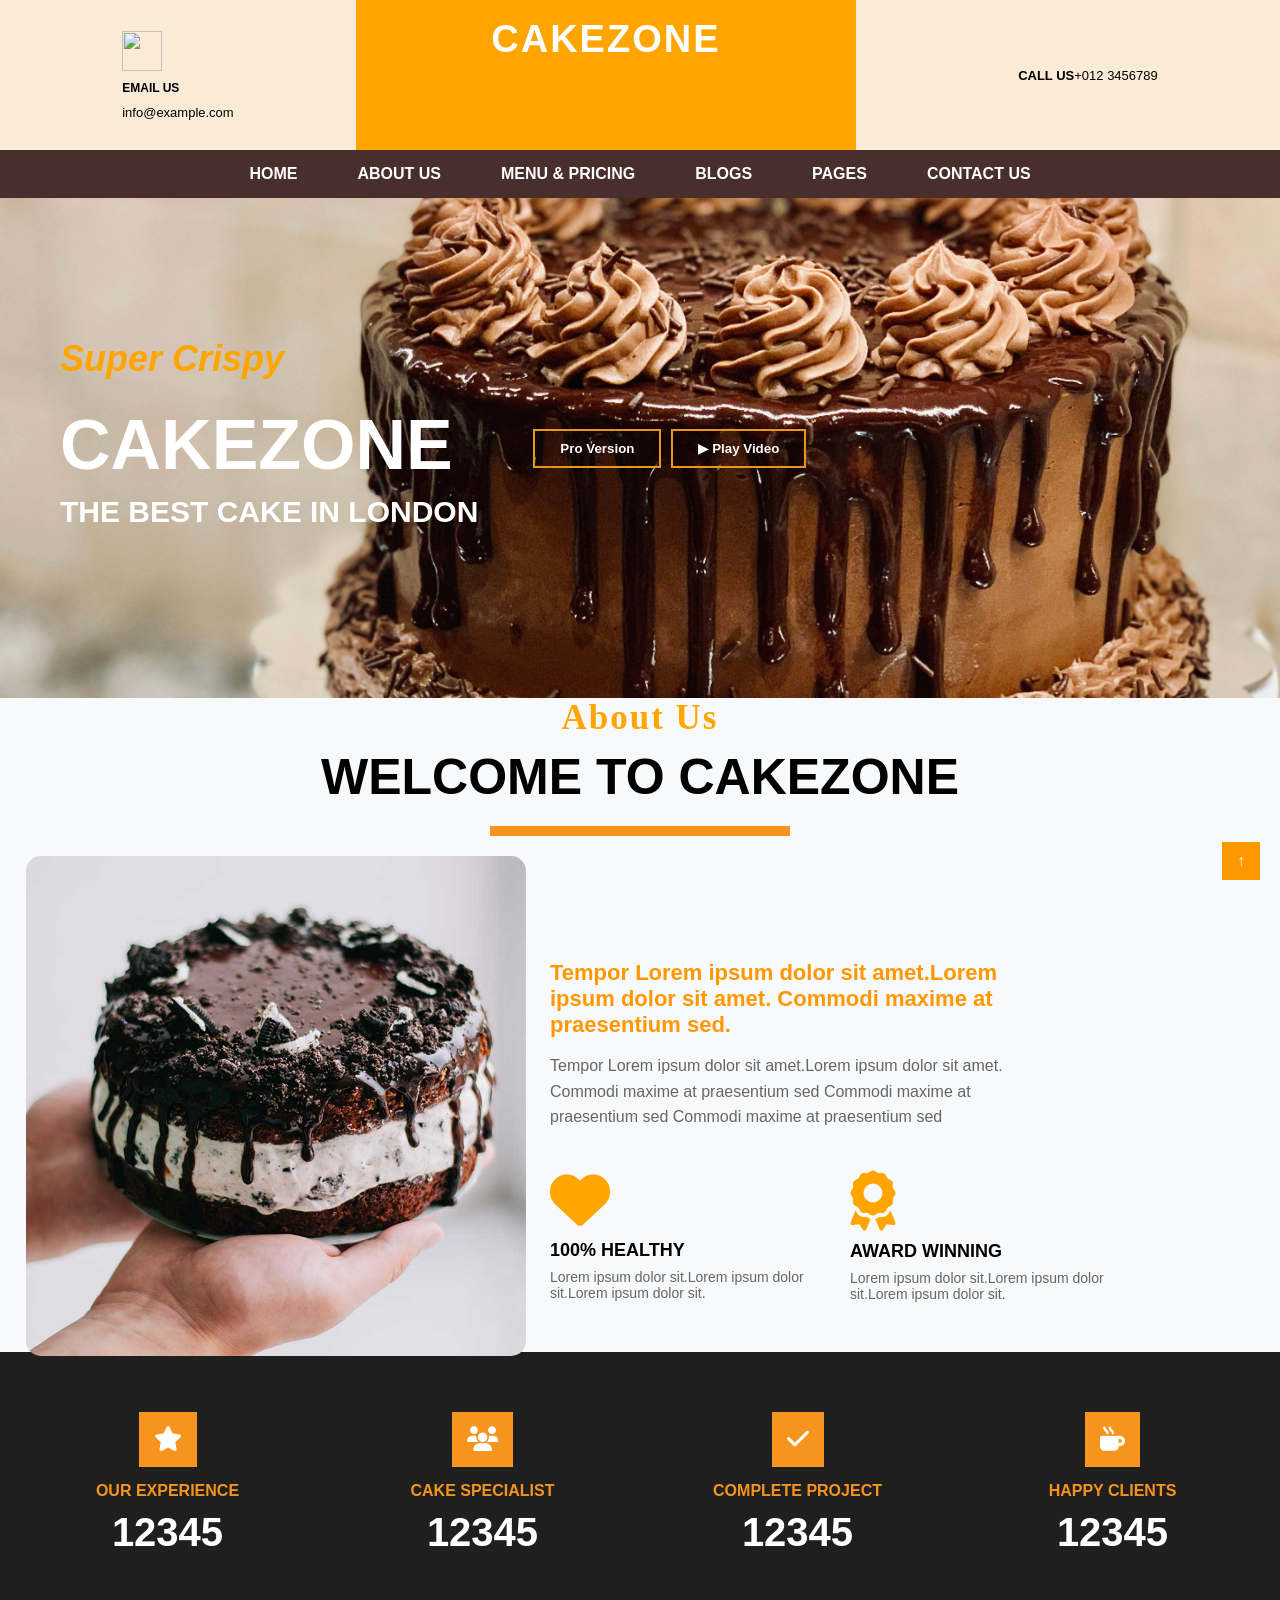
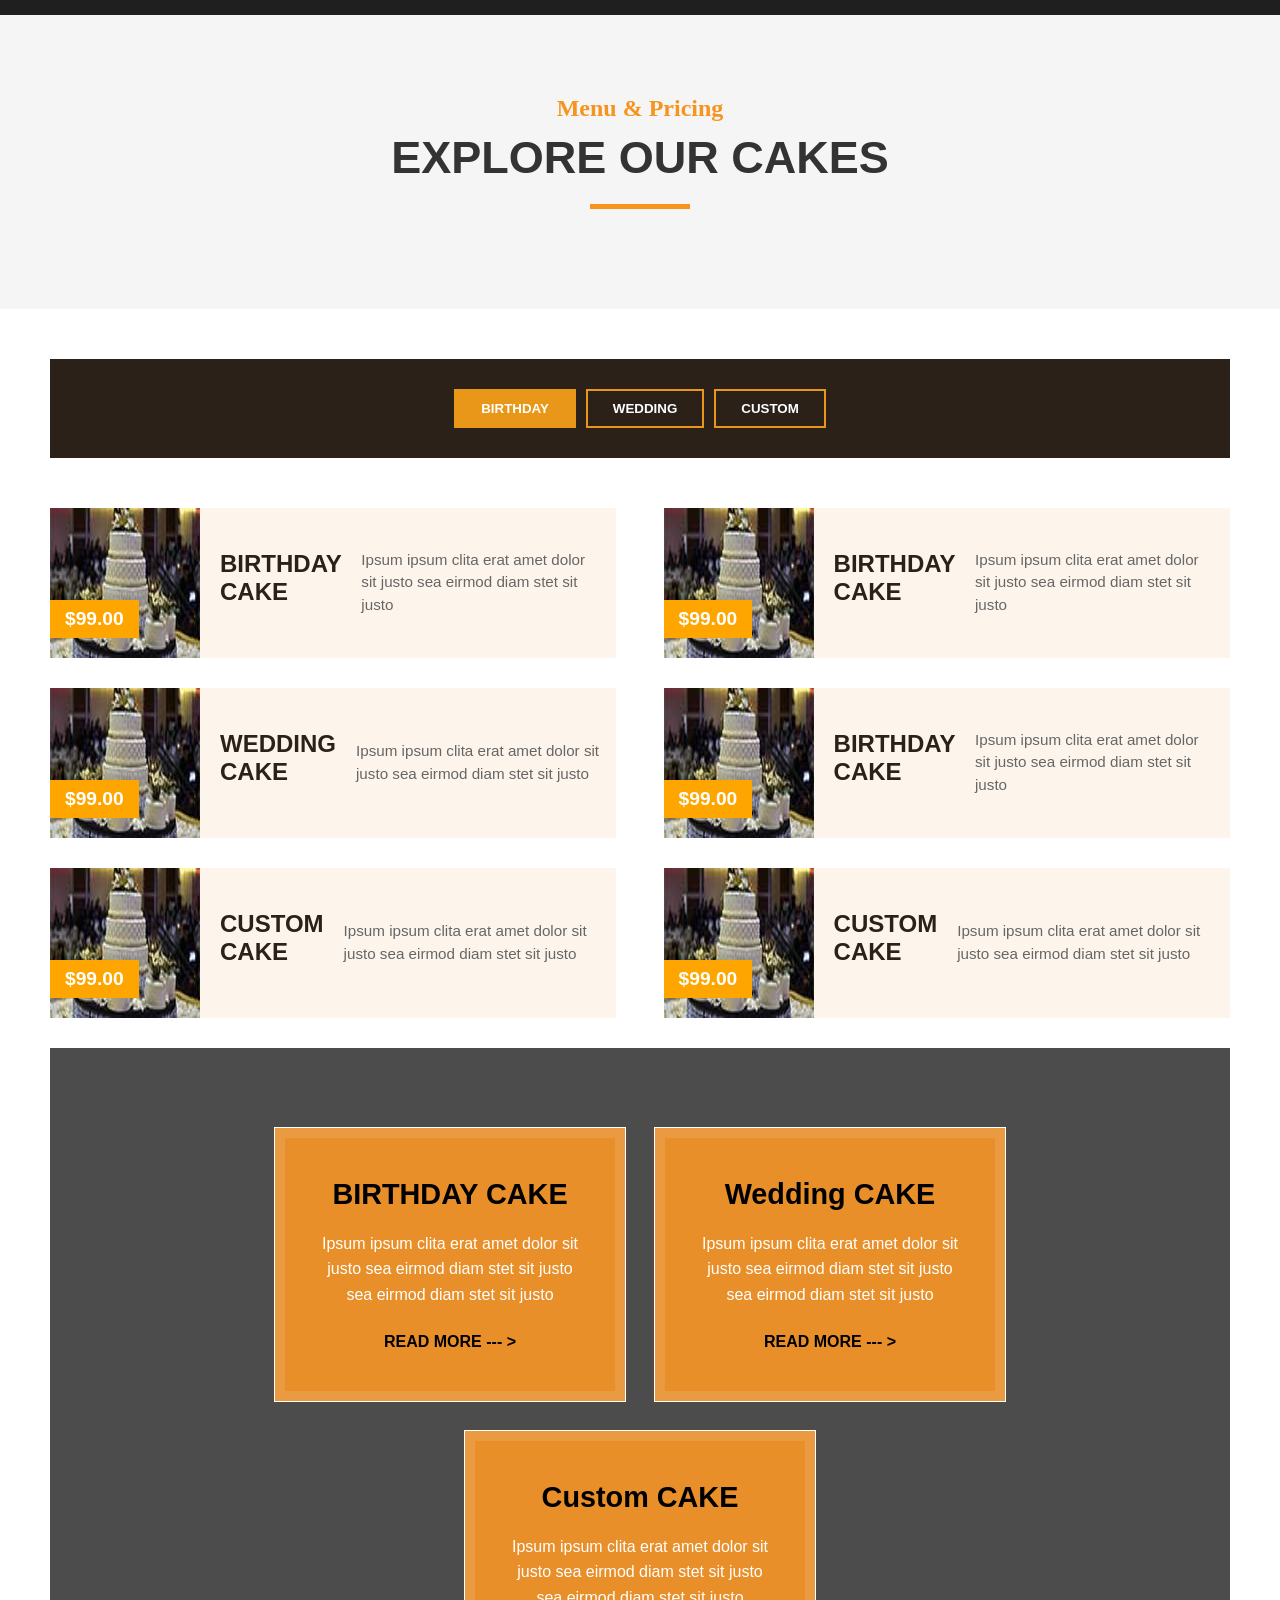
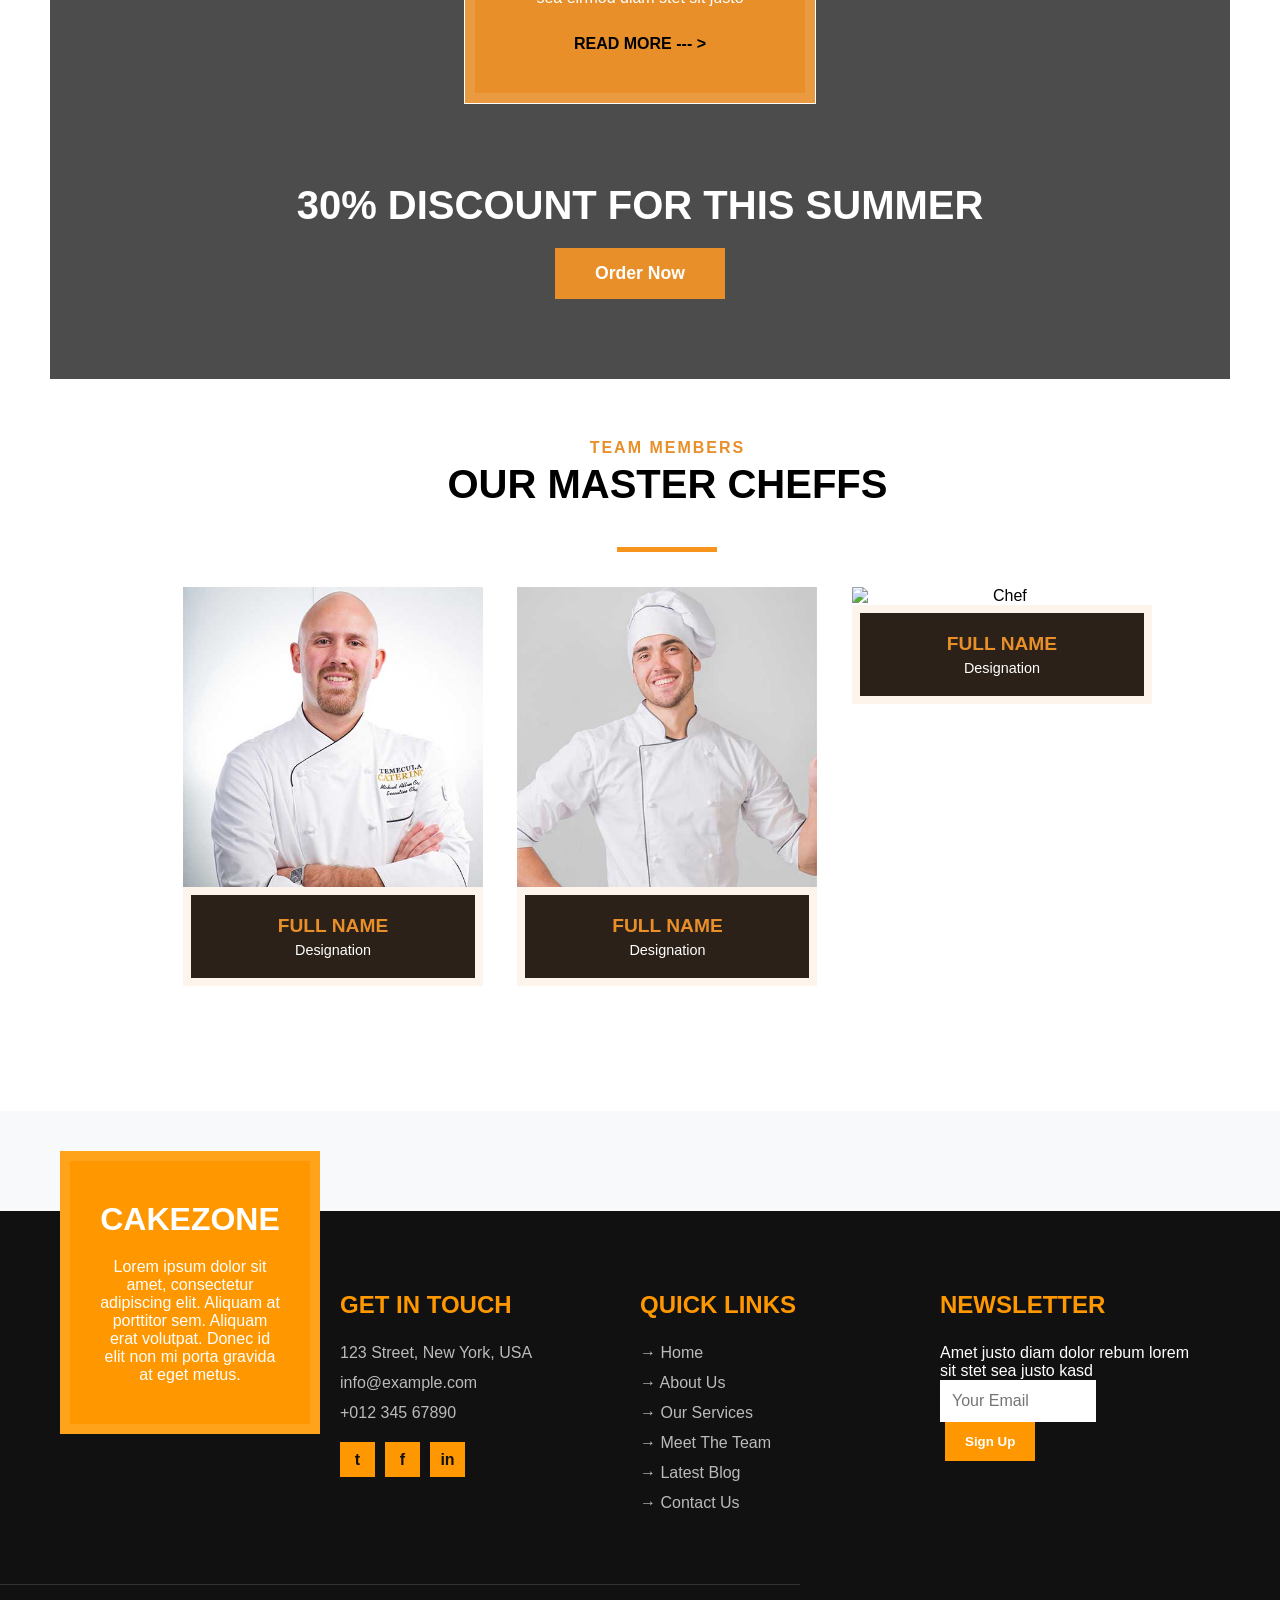
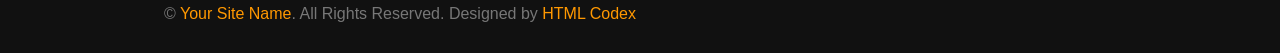
==== index.html @ 40febc82 "first commit" ====
<!DOCTYPE html>
<html lang="en">
<head>
    <meta charset="UTF-8">
    <meta name="viewport" content="width=device-width, initial-scale=1.0">
    <title>CakeZone</title>
    <link rel="stylesheet" href="style.css">
    <link rel="stylesheet" href="https://cdnjs.cloudflare.com/ajax/libs/font-awesome/6.5.0/css/all.min.css">
    
</head>
<body>
<section id="container"></section>
<!-- ======= header part ======= -->
<header>
    <div id="top-bar">
    <div id="Email">
        <img src="https://cdn-icons-png.flaticon.com/128/646/646094.png" alt="">
        <h5>EMAIL US  </h5>
        <P>info@example.com</P>

    </div>
    <div id="CakeZone">
        <img src="https://cdn-icons-png.flaticon.com/128/9324/9324893.png" alt="">
        <h1>CAKEZONE</h1>
    </div>
    <div id="phone">
        <img src="https://cdn-icons-png.flaticon.com/128/126/126341.png" alt="">
        <h5>CALL US</h5>
        <P>+012 3456789</P>
    </div>
    </div>

    <div>
        <nav id="navbar">
        <ul>
            <li><a href="index.html">HOME</a></li>
            <li><a href="about.html">ABOUT US</a></li>
            <li><a href="menu&pricing.html">MENU & PRICING</a></li>
            <li><a href="blogs.html">BLOGS</a></li>
            <li><a href="pages.html">PAGES</a></li>
            <li><a href="contactus.html">CONTACT US</a></li>
        </ul>
        </nav>
    </div>
    
</header> 
<!-- End of Header -->
 
<!-- main ---super Crispy-- cakezone -->
<main>
<section id="main1">

    <div id="main1-d1">
        <h3>Super Crispy</h3>
        <h1>CAKEZONE</h1>
        <h2>THE BEST CAKE IN LONDON</h2>
    </div>
    <div id="main1-d2">
        <button id="btn1">Pro Version</button>
        <button id="'video" src="https://www.youtube.com/embed/DWRcNpR6Kdc">▶ Play Video</button>
    </div>
</section>

<!-- about us -->
<section id="main2">
    <div id="main2-d1">
        <h6>About Us </h6>
        <h2>WELCOME TO CAKEZONE</h2>
        <div id="menu-line1"></div>
    </div>
    <div id="main2-d2">
        <img src="about.jpg" alt="Cake">
    </div>
    <div id="main2-d3">
        <h3>Tempor Lorem ipsum dolor sit amet.Lorem ipsum dolor sit amet.
        Commodi maxime at praesentium sed.
        </h3>
        
        <p>Tempor Lorem ipsum dolor sit amet.Lorem ipsum dolor sit amet.
        Commodi maxime at praesentium sed
        Commodi maxime at praesentium sed
    Commodi maxime at praesentium sed</p>
    </div>
    <div id="main2-d4">
        <i class="fa-solid fa-heart"></i>
        <h5>100% HEALTHY</h5>
        <p>Lorem ipsum dolor sit.Lorem ipsum dolor sit.Lorem ipsum dolor sit.</p>
    </div>
    <div id="main2-d5">
        <i class="fa-solid fa-award"></i>
        <h5>AWARD WINNING</h5>
        <p>Lorem ipsum dolor sit.Lorem ipsum dolor sit.Lorem ipsum dolor sit.</p>
    </div>
</section>

<!-- Counter Section -->
<section id="counter-section">

<div id="box1">
<i class="fa fa-star"></i>
<h5>OUR EXPERIENCE</h5>
<h1>12345</h1>
</div>

<div id="box2">
<i class="fa fa-users"></i>
<h5>CAKE SPECIALIST</h5>
<h1>12345</h1>
</div>

<div id="box3">
<i class="fa fa-check"></i>
<h5>COMPLETE PROJECT</h5>
<h1>12345</h1>
</div>

<div id="box4">
<i class="fa fa-mug-hot"></i>
<h5>HAPPY CLIENTS</h5>
<h1>12345</h1>
</div>

</section>

<!-- Menu Section -->

<section id="menu-section">

<h4 id="menu-title">Menu & Pricing</h4>
<h1 id="menu-heading">EXPLORE OUR CAKES</h1>

<div id="menu-line"></div>

</section>

<!--Cake selection-->

<section cake-selection>
    <div>
        <button id="birthday">BIRTHDAY</button>
        <button id="wedding">WEDDING</button>
        <button id="custom">CUSTOM</button>
    </div>
    
    <div id="bcake"> 
        <img src="cake.jpg" alt="Image not found">
        <Span>$99.00</Span>
        <h3>BIRTHDAY CAKE</h3>
        <p>Ipsum ipsum clita erat amet dolor sit justo sea eirmod diam stet sit justo</p>
    </div>
    
    <div id="bcake"> 
        <img src="cake.jpg" alt="Image not found">
        <Span>$99.00</Span>
        <h3>BIRTHDAY CAKE</h3>
        <p>Ipsum ipsum clita erat amet dolor sit justo sea eirmod diam stet sit justo</p>
    </div>

    <div id="bcake1"> 
        <img src="cake.jpg" alt="Image not found">
        <Span>$99.00</Span>
        <h3>WEDDING CAKE</h3>
        <p>Ipsum ipsum clita erat amet dolor sit justo sea eirmod diam stet sit justo</p>
    </div>

    <div id="bcake2"> 
        <img src="cake.jpg" alt="Image not found">
        <Span>$99.00</Span>
        <h3>BIRTHDAY CAKE</h3>
        <p>Ipsum ipsum clita erat amet dolor sit justo sea eirmod diam stet sit justo</p>
    </div>

    <div id="bcake3"> 
        <img src="cake.jpg" alt="Image not found">
        <Span>$99.00</Span>
        <h3>CUSTOM CAKE</h3>
        <p>Ipsum ipsum clita erat amet dolor sit justo sea eirmod diam stet sit justo</p>
    </div>

    <div id="bcake4"> 
        <img src="cake.jpg" alt="Image not found">
        <Span>$99.00</Span>
        <h3>CUSTOM CAKE</h3>
        <p>Ipsum ipsum clita erat amet dolor sit justo sea eirmod diam stet sit justo</p>
    </div>

    <!-- cake descripion and oreder -->

<section id="cakeType">
    <div id="birthdaycake">
        <h3>BIRTHDAY CAKE</h3>
        <P>Ipsum ipsum clita erat amet dolor sit justo sea eirmod diam stet sit justo sea eirmod diam stet sit justo</P>
        <a  href="#">Read More --- ></a>
    </div>
    <div id="weddingcake">
        <h3>Wedding CAKE</h3>
        <P>Ipsum ipsum clita erat amet dolor sit justo sea eirmod diam stet sit justo sea eirmod diam stet sit justo</P>
        <a  href="#">Read More --- ></a>
    </div>
    <div id="customcake">
        <h3>Custom CAKE</h3>
        <P>Ipsum ipsum clita erat amet dolor sit justo sea eirmod diam stet sit justo sea eirmod diam stet sit justo</P>
        <a  href="#">Read More --- ></a>
    </div>
    </div>
    <div id="cakediscount">
        <h2>30% DISCOUNT FOR THIS SUMMER</h2>
        <button id="orderbtn">Order Now</button>
    </div>
</section>

<!-- master cheff ---team member -->
    
    <section id="teammember">
        <div id="masterchef">
            <h4>Team Members </h4>
           <h1>OUR MASTER CHEFFS</h1>
           <div id="menu-line"></div>
        </div> 
         
        <div class="teamcheff">
            <div class="cheff">
                <img src="chef1.jpg" alt="Chef">
             <div class="social-overlay">
                        <a href="#"><i class="fab fa-twitter"></i></a>
                        <a href="#"><i class="fab fa-facebook-f"></i></a>
                        <a href="#"><i class="fab fa-linkedin-in"></i></a>
                    </div>
              </div>
              <div class="cheff1detail1">
                    <h3>Full Name</h3>
                    <p>Designation</p>
            </div>
            </div>
        
            <div class="teamcheff">
            <div class="cheff">
                <img src="chef2.jpg" alt="Chef">
             <div class="social-overlay">
                        <a href="#"><i class="fab fa-twitter"></i></a>
                        <a href="#"><i class="fab fa-facebook-f"></i></a>
                        <a href="#"><i class="fab fa-linkedin-in"></i></a>
                    </div>
              </div>
              <div class="cheff1detail">
                    <h3>Full Name</h3>
                    <p>Designation</p>
            </div>
            </div>
        
            <div class="teamcheff">
            <div class="cheff">
                <img src="chef3.jpg" alt="Chef">
             <div class="social-overlay">
                        <a href="#"><i class="fab fa-twitter"></i></a>
                        <a href="#"><i class="fab fa-facebook-f"></i></a>
                        <a href="#"><i class="fab fa-linkedin-in"></i></a>
                    </div>
              </div>
              <div class="cheff1detail1">
                    <h3>Full Name</h3>
                    <p>Designation</p>
            </div>
            </div>
        
    </section>
</section>
</main>

<!-- footer secttion -->

<!-- footer -->
<footer>
    <footer class="footer">
    <div class="footer1">
       
        <div id="footerbrand">
            <div id="brandcard">
                <h1 id="brandtitle">CAKEZONE</h1>
                <p>Lorem ipsum dolor sit amet, consectetur adipiscing elit. Aliquam at porttitor sem. Aliquam erat volutpat. Donec id elit non mi porta gravida at eget metus.</p>
            </div>
        </div>

    
        <div class="footer2">
            <h3 class="footer2heading">GET IN TOUCH</h3>
            <ul class="contactlist">
                <ul class="contactlist">
            <li><i id="fa-solid fa-location-dot"></i> 123 Street, New York, USA</li>
            <li><i id="fa-solid fa-envelope"></i> info@example.com</li>
            <li><i id="fa-solid fa-phone"></i> +012 345 67890</li>
            </ul>
            <div class="sociallinks">
                <a href="#" id="twitter">t</a>
                <a href="#" id="facebook">f</a>
                <a href="#" id="linkdin">in</a>
            </div>
        </div>

       
        <div id="footer3">
            <h3 id="footer3heading">QUICK LINKS</h3>
            <ul id="linklist">
                <li><a href="#">→ Home</a></li>
                <li><a href="#">→ About Us</a></li>
                <li><a href="#">→ Our Services</a></li>
                <li><a href="#">→ Meet The Team</a></li>
                <li><a href="#">→ Latest Blog</a></li>
                <li><a href="#">→ Contact Us</a></li>
            </ul>
        </div>

      
        <div class="footer4">
            <h3 class="footer4heading">NEWSLETTER</h3>
            <p>Amet justo diam dolor rebum lorem sit stet sea justo kasd</p>
            <div class="">
                <input type="email" placeholder="Your Email">
                <button type="submit">Sign Up</button>
            </div>
        </div>
    </div>

    <div class="footerbottom">
        <p>&copy; <a href="#">Your Site Name</a>. All Rights Reserved. Designed by <a href="#">HTML Codex</a></p>
    </div>
    
    
    <a href="#" id="scroll-top">↑</a>
</footer>


</section>
</body>
</html>
---- style.css ----
/* header section --css  */

*{
    margin:0;
    padding: 0;
    box-sizing: border-box;
    
}

#container
{
    width: 100%
}
#top-bar
{
    
    display: flex;
    justify-content: space-evenly;
    align-items: center;
    flex-wrap: wrap;
    background-color: antiquewhite;
}
#Email
{
    display: flex;
    justify-content: space-evenly;
    
    flex-direction: column;
    gap: 10px;
    flex-wrap: wrap;
    
}
#Email img
{
    
    height:40px;
    width: 40px;
    
}
#Email h5
{   
    font-size: 12px;
    
}
#Email p
{
    font-size: 13px;
    
}
#CakeZone
{
    background-color: orange;
    text-align: center;
    width: 500px;
    height: 150px;
}
#CakeZone img
{
    width: 100px;
   
}
#CakeZone h1
{
   font-size: 38px;
   letter-spacing: 2px;
   color: white;
}
#phone
{
    display: flex;
    align-items: center;
    gap:10
}
#phone img
{
     width: 40px;
}
#phone h5
{
   font-size: 13px;
}
#phone p
{
    font-size: 13px;
}
#navbar{
    background:#492e2e;
}
#navbar ul
{
    display: flex;
    justify-content:center;
    list-style:none;
}
#navbar ul li{
    margin:0 20px;
}

#navbar ul li a
{
    display:block;
    padding:15px 10px;
    text-decoration:none;
    color:white;
    font-weight:bold;
    transition:0.3s;
}

#navbar ul li a:hover
{
    color:#ff6b6b;
}

@media (max-width: 1200px) {
    #CakeZone {
        width: 40%;
        height: auto;
        padding: 20px 0;
    }
    
    #navbar ul {
        flex-wrap: wrap; 
    }

    #navbar ul li {
        margin: 0 10px;
    }
}


@media (max-width: 768px) {
    #top-bar {
        flex-direction: column; 
        padding: 20px 0;
        gap: 20px;
    }

    #CakeZone {
        width: 100%; 
        order: -1;   
    }

    #Email, #phone {
        text-align: center;
        align-items: center;
    }

    #navbar ul {
        flex-direction: column; /* Vertical menu */
        text-align: center;
        
    }

    #navbar ul li {
        margin: 0;
        border-bottom: 1px solid rgba(255,255,255,0.1);
        
    }

    #navbar ul li:last-child {
        border-bottom: none;
    }
}


/* Main -- css */

#main1

{
height: 500px;;
background:url("mainbg.jpg") center/cover no-repeat;
display:flex;
align-items:center;
padding-left:60px;
color:white;
}

#main1-d1 h3
{
color:orange;
font-size:36px;
margin: bottom 20px;
font-style: italic;
font-style: bold;
}

#main1-d1 h1{
font-size:70px;
font-weight:bold;
}

#main1-d1 h2{
font-size:30px;
margin-top:10px;
margin-bottom:30px;

}

#main1-d2{
display:flex;
justify-content: space-evenly;
margin-top: 20px ;
flex-direction: row;
margin: 50px;

}

#main1-d2 btn1
{
height: 200px;
background:orange;
border:none;
padding:25px 25px;
color:white;
font-size:16px;
cursor:pointer;
}

#video
{
background:white;
border:none;
padding:12px 25px;
font-size:16px;
cursor:pointer;
}


/* About US */
* main section */
/* MAIN SECTION */


#main2{
    width: 100%;
    
    padding: 80px 10%;
    background: #fff;
    display: grid;
    grid-template-columns: 45% 55%;
    grid-template-rows: auto auto;
    gap: 70px;
}

#main2-d1{
    grid-column: 1 / span 2;
    text-align: center;
}

#main2-d1 h6{
    color: orange;
    font-size: 35px;
    letter-spacing: 2px;
    font-family: cursive;
}

#main2-d1 h2{
    font-size: 50px;
    font-weight: bold;
    margin-top: 10px;
    gap:40px;
    font-family:'Segoe UI', Tahoma, Geneva, Verdana, sans-serif;

}
#menu-line1{
width:300px;
height:10px;
background:#f7941d;
margin:20px auto;
}


#main2-d2 img{
    width: 500px;
    border-radius: 15px;
    margin-left:  2%;
}
#main2-d3

{
    margin-top: -400px;
    margin-left: 550px;
    max-width: 500px;
}

#main2-d3 h3{
    font-size: 22px;
    margin-bottom: 15px;
}

#main2-d3 p{
    color: #666;
    line-height: 1.6;
}


#main2-d4{
    margin-top: 40px;
    margin-left: 550px;
}
#main2-d5
{
    margin-top: -180px;
    margin-left: 850px;
}

#main2-d4 i,
#main2-d5 i
{
    font-size: 60px;
    color: orange;
    margin-bottom: 10px;
    
}

#main2-d4 h5,
#main2-d5 h5
{
    font-size: 18px;
    margin-bottom: 8px;
}

#main2-d4 p{
    color: #666;
    font-size: 14px;
    width: 270px;
    margin-bottom: 50px;
    
}
#main2-d5 p{
    color: #666;
    font-size: 14px;
    width: 270px;
    margin-bottom: 50px;
    
}

@media screen and (max-width: 768px) {
    #main2 {
        
        grid-template-columns: 1fr; 
        grid-template-rows: auto;
        padding: 40px 5%;
        gap: 20px;
    }

    #main2-d1 {
        grid-column: 1;
    }

    #main2-d1 h2 {
        font-size: 32px; 
    }

    
    #main2-d2 {
        text-align: center;
    }
    
    #main2-d2 img {
        width: 100%; 
        max-width: 500px;
        height: auto;
    }

    #main2-d3, 
    #main2-d4, 
    #main2-d5 {
        margin: 0; 
        max-width: 100%;
        text-align: center;
    }

    
    #main2-d4 i, 
    #main2-d5 i {
        font-size: 45px;
    }

    #main2-d4 p, 
    #main2-d5 p {
        width: 100%; 
        margin-bottom: 30px;
    }
}

/* Counter Section */

#counter-section
{
background:#1f1f1f;
color:white;
display:flex;
justify-content:space-around;
padding:60px;
text-align:center;
gap: 100px;
}

#box1,#box2,#box3,#box4{
width:200px;
}

#box1 i,#box2 i,#box3 i,#box4 i{
font-size:25px;
background:#f7941d;
padding:15px;
margin-bottom:15px;
}

#box1 h5,#box2 h5,#box3 h5,#box4 h5{
color:#f7941d;
margin-bottom:10px;
font-size:16px;
}

#box1 h1,#box2 h1,#box3 h1,#box4 h1{
font-size:40px;
font-weight:bold;
}
@media (max-width: 768px) {
  #counter-section {
    flex-direction: column;
    align-items: center;    
    gap: 40px;              
    padding: 40px 20px;     
  }

  #box1, #box2, #box3, #box4 {
    width: 100%;            
    max-width: 300px;      
  }

  #box1 h1, #box2 h1, #box3 h1, #box4 h1 {
    font-size: 32px;        
  }
}

/* Menu Section */

#menu-section{
text-align:center;
padding:80px 0;
background:#f5f5f5;
}

#menu-title{
color:#f7941d;
font-size:24px;
margin-bottom:10px;
font-family:cursive;
}

#menu-heading{
font-size:45px;
font-weight:bold;
color:#333;
}

#menu-line{
width:100px;
height:5px;
background:#f7941d;
margin:20px auto;
}

/* <!--Cake selection--!> */


section[cake-selection] {
    display: flex;
    flex-wrap: wrap;
    justify-content: space-between;
    padding: 50px;
    background-color: #fff;
    font-family: 'Open Sans', sans-serif;
}


section[cake-selection] > div:first-child {
    flex-basis: 100%;
    display: flex;
    justify-content: center;
    background-color: #2B2118;
    padding: 30px;
    margin-bottom: 50px;
}


button {
    background: transparent;
    border: 2px solid #E89719;
    color: #fff;
    padding: 10px 25px;
    margin: 0 5px;
    font-weight: bold;
    cursor: pointer;
}

button#birthday { background-color: #E89719; }


#bcake, #bcake1, #bcake2, #bcake3, #bcake4, #bcake5, #bcake6 {
    flex-basis: 48%;
    display: flex;
    background-color: #FDF5EB;
    margin-bottom: 30px;
    position: relative;
    align-items: center;
}


#bcake img, #bcake1 img, #bcake2 img, #bcake3 img, #bcake4 img, #bcake5 img, #bcake6 img {
    width: 150px;
    height: 150px;
    
}


#bcake span, #bcake1 span, #bcake2 span, #bcake3 span, #bcake4 span, #bcake5 span, #bcake6 span {
    position: absolute;
    left: 0;
    bottom: 20px;
    background-color: orange;
    color: #fff;
    padding: 8px 15px;
    font-weight: bold;
    font-size: 1.2rem;
}


#bcake h3, #bcake1 h3, #bcake2 h3, #bcake3 h3, #bcake4 h3, #bcake5 h3, #bcake6 h3 {
    margin: 0 0 10px 20px;
    color: #2B2118;
    text-transform: uppercase;
}

#bcake p, #bcake1 p, #bcake2 p, #bcake3 p, #bcake4 p, #bcake5 p, #bcake6 p {
    margin-left: 20px;
    color: #666;
    font-size: 0.95rem;
    line-height: 1.5;
    padding-right: 15px;
}
@media screen and (max-width: 768px) {
    
    #bcake, #bcake1, #bcake2, #bcake3, #bcake4, #bcake5, #bcake6 {
        flex-basis: 100%; 
        flex-direction: column; 
        text-align: center;
        align-items: center;
    }

  
    #bcake img, #bcake1 img, #bcake2 img, #bcake3 img, #bcake4 img, #bcake5 img, #bcake6 img {
        width: 100%;
        height: auto;
    }

    
    #bcake span, #bcake1 span, #bcake2 span, #bcake3 span, #bcake4 span, #bcake5 span, #bcake6 span {
        position: relative;
        bottom: 0;
        margin-top: 10px;
        display: inline-block;
    }
    #bcake h3, #bcake1 h3, #bcake2 h3, #bcake3 h3, #bcake4 h3, #bcake5 h3, #bcake6 h3,
    #bcake p, #bcake1 p, #bcake2 p, #bcake3 p, #bcake4 p, #bcake5 p, #bcake6 p {
        margin: 15px 10px;
        padding-right: 0;
    }
}
 /* <!-- cake descripion and oreder --> */

#cakeType {
    background-image: linear-gradient(rgba(0, 0, 0, 0.7), rgba(0, 0, 0, 0.7)), url('your-background-image.jpg');
    background-size: cover;
    background-position: center;
    padding: 80px 10%;
    display: flex;
    flex-wrap: wrap;
    justify-content: center;
    gap: 30px;
    text-align: center;
}


#birthdaycake, #weddingcake, #customcake {
    background-color: #E88F2A; 
    padding: 40px 30px;
    flex: 1;
    min-width: 300px;
    max-width: 350px;
    color: white;
    border: 10px solid rgba(255, 255, 255, 0.1); 
    outline: 1px solid white;
}

#birthdaycake h3, #weddingcake h3, #customcake h3 {
    font-size: 1.8rem;
    margin-bottom: 20px;
    color:black;
}

#birthdaycake p, #weddingcake p, #customcake p {
    font-size: 1rem;
    line-height: 1.6;
    margin-bottom: 25px;
}

#birthdaycake a, #weddingcake a, #customcake a {
    color:  black;
    text-decoration: none;
    font-weight: bold;
    text-transform: uppercase;
}

/* Discount Section */
#cakediscount {
    width: 100%;
    margin-top: 50px;
    color: white;
}

#cakediscount h2 {
    font-size: 2.5rem;
    margin-bottom: 20px;
}

#orderbtn {
    background-color: #E88F2A;
    color: white;
    border: none;
    padding: 15px 40px;
    font-size: 1.1rem;
    cursor: pointer;
}
@media screen and (max-width: 768px) {
    #cakeType {
        flex-direction: column;
        align-items: center;
        padding: 40px 20px;
    }

    #birthdaycake, #weddingcake, #customcake {
        width: 100%;
        max-width: 100%;
    }

    #cakediscount h2 {
        font-size: 1.8rem;
    }
}

 
/* <!-- master cheff ---team member --> */


#teammember {
    text-align: center;
    padding: 60px 0;
    background-color: #fff;
    margin-left: 10%
}

#teammember h4 {
    color: #E88F2A; 
    text-transform: uppercase;
    letter-spacing: 2px;
    margin-bottom: 5px;
}

#teammember h1 {
    font-size: 2.5rem;
    font-weight: 800;
    margin-bottom: 40px;
}
#teammember menu-line{
width:100px;
height:5px;
background:#f7941d;
margin:20px auto;
}

.teamcheff {
    display: inline-block; 
    width: 300px;
    margin: 15px;
    vertical-align: top;
}

.cheff {
    position: relative;
    overflow: hidden;
}

.cheff img {
    width: 100%;
    display: block;
}

.social-overlay {
    position: absolute;
    bottom: -50px; 
    left: 20px;
    display: flex;
    gap: 5px;
    transition: 0.4s;
}

.cheff:hover .social-overlay {
    bottom: 20px;
}

.social-overlay a {
    background: #E88F2A;
    color: white;
    width: 35px;
    height: 35px;
    display: flex;
    align-items: center;
    justify-content: center;
    text-decoration: none;
}


.cheff1detail, .cheff1detail1 {
    background-color: #2B2118; 
    padding: 20px;
    border: 8px solid #FDF5EB; 
}

.cheff1detail h3, .cheff1detail1 h3 {
    color: #E88F2A;
    margin: 0;
    text-transform: uppercase;
    font-size: 1.2rem;
}

.cheff1detail p, .cheff1detail1 p {
    color: white;
    margin: 5px 0 0 0;
    font-size: 0.9rem;
}
@media screen and (max-width: 768px) {
    .teamcheff {
        width: 90%; 
        margin: 20px auto;
        display: block;
    }

    #teammember h1 {
        font-size: 1.8rem;
    }
}
/* <!-- contact us -- contact page > */

#contact {
    display: flex;
    justify-content: center;
    gap: 30px;
    padding: 60px 10%;
    
    background: linear-gradient(to bottom, #fff 50%, #111111 50%);
}


.contactus {
    background-color: #E88F2A;
    color: white;
    text-align: center;
    padding: 40px 20px;
    flex: 1;
    min-width: 250px;
    
    border: 15px solid rgba(255, 255, 255, 0.2); 
    outline: 1px solid white;
    outline-offset: -10px;
}

.contactus i {
    font-size: 2.5rem;
    margin-bottom: 15px;
    display: block;
}

.contactus h3 {
    font-size: 1.2rem;
    margin-bottom: 10px;
    font-weight: 800;
}


@media screen and (max-width: 768px) {
    #contact {
        flex-direction: column; 
        align-items: center;
        background: #111111;
        padding: 40px 20px;
    }

    .contactus {
        width: 100%;
        max-width: 100%;
        margin-bottom: 20px;
    }
}

/* Form part section */

/* Section Background */
#contactform {
    background-color: #111111; 
    display: flex;
    justify-content: center;
}

.footerbottom {
    width: 100%;
    max-width: 800px;
    background-color: #111111;
}


.input-group {
    display: flex;
    gap: 20px;
    margin-bottom: 20px;
}


input, textarea {
    width: 100%;
    padding: 15px;
    border: 1px solid #ccc;
    font-size: 1rem;
    outline: none;
    background-color: white; 
}

input:focus, textarea:focus {
    border-color: #E88F2A; 
}

textarea {
    width: 100%;
    margin-bottom: 20px;
    resize: none;
}


#send-btn {
    width: 100%;
    background-color: #E88F2A;
    color: white;
    border: 5px solid rgba(255, 255, 255, 0.2);
    padding: 15px;
    font-size: 1.1rem;
    font-weight: bold;
    text-transform: uppercase;
    cursor: pointer;
    transition: 0.3s;
}

#send-btn:hover {
    background-color: #d47a00;
}


@media screen and (max-width: 768px) {
    #contact-form-section {
        padding: 40px 20px;
    }

    
    .input-group {
        flex-direction: column;
        gap: 20px;
    }

    input, textarea {
        font-size: 0.9rem;
    }

    #send-btn {
        font-size: 1rem;
    }
}



/* 
footer section css code */

body {
    font-family: 'Segoe UI', Tahoma, Geneva, Verdana, sans-serif;
    margin: 0;
    background-color: #f8f9fa;
}

.footer {
    background-color: #111111;
    color: #ffffff;
    padding: 60px 0 30px 0;
    position: relative;
    margin-top: 100px; 
}

.footer1 {
    display: flex;
    justify-content: space-around;
    flex-wrap: wrap;
    max-width: 1200px;
    margin: 0 auto;
    padding: 0 20px;
}

#footerbrand {
    flex: 1;
    min-width: 250px;
    position: relative;
}

#brandcard {
    background-color: #ff9800; 
    padding: 40px 30px;
    margin-top: -120px; 
    border: 10px solid rgba(255, 255, 255, 0.1);
    text-align: center;
}

#brandtitle {
    color: #ffffff;
    font-size: 2rem;
    margin-bottom: 20px;
}


.footer2, #footer3, .footer4 {
    flex: 1;
    min-width: 200px;
    padding: 20px;
}

h3 {
    color: #ff9800;
    margin-bottom: 25px;
    font-size: 1.5rem;
}

ul {
    list-style: none;
    padding: 0;
}

ul li, #linklist li a {
    color: #bbbbbb;
    text-decoration: none;
    margin-bottom: 12px;
    display: block;
    transition: 0.3s;
}

#linklist li a:hover {
    color: #ff9800;
    padding-left: 5px;
}

/* Social Icons */
.sociallinks {
    display: flex;
    gap: 10px;
    margin-top: 20px;
}

.sociallinks a {
    background: #ff9800;
    color: #111;
    width: 35px;
    height: 35px;
    display: flex;
    align-items: center;
    justify-content: center;
    text-decoration: none;
    font-weight: bold;
}

/* Newsletter Input */
.footer4 input {
    padding: 12px;
    border: none;
    width: 60%;
}

.footer4 button {
    padding: 12px 20px;
    background-color: #ff9800;
    border: none;
    color: white;
    cursor: pointer;
}

/* Bottom Copyright */
.footerbottom {
    text-align: center;
    border-top: 1px solid #333;
    padding-top: 20px;
    margin-top: 40px;
    color: #777;
}

.footerbottom a {
    color: #ff9800;
    text-decoration: none;
}

/* Scroll Top Button */
#scroll-top {
    position: fixed;
    bottom: 20px;
    right: 20px;
    background: #ff9800;
    color: white;
    padding: 10px 15px;
    text-decoration: none;
}
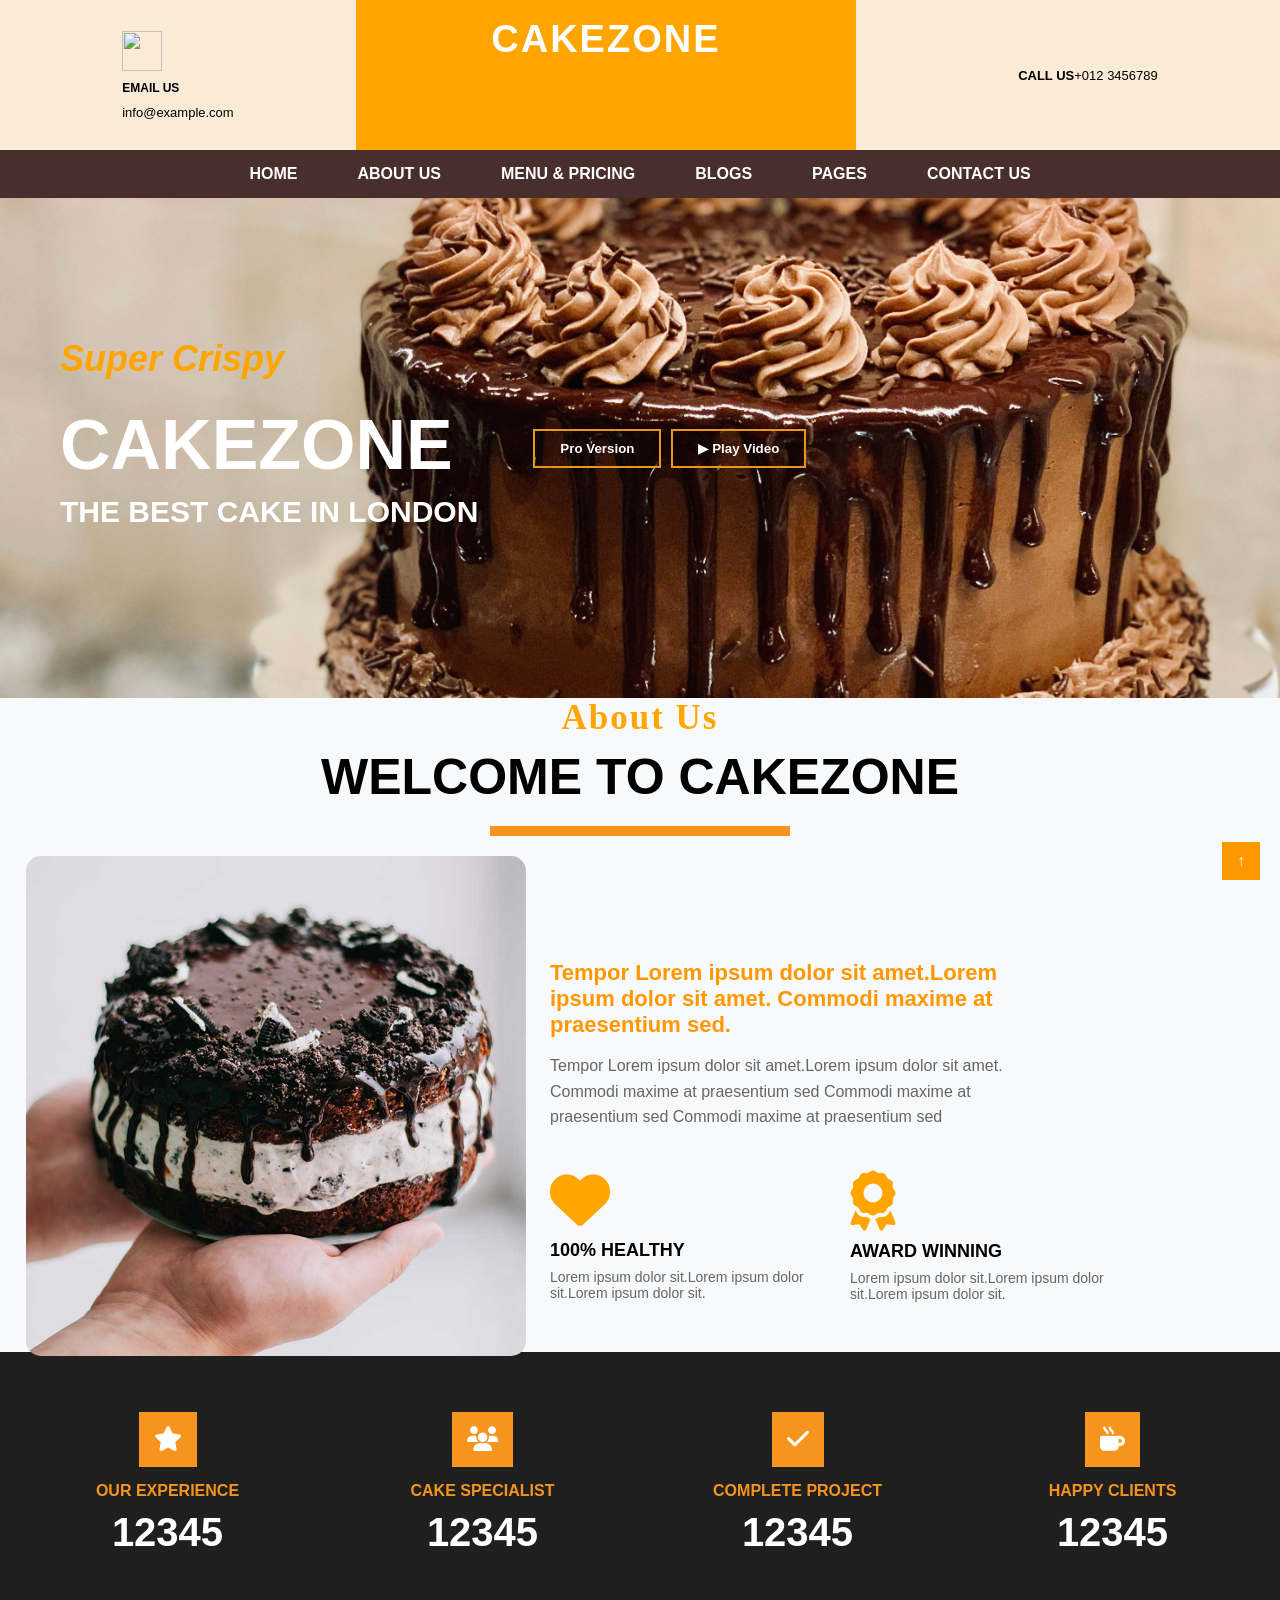
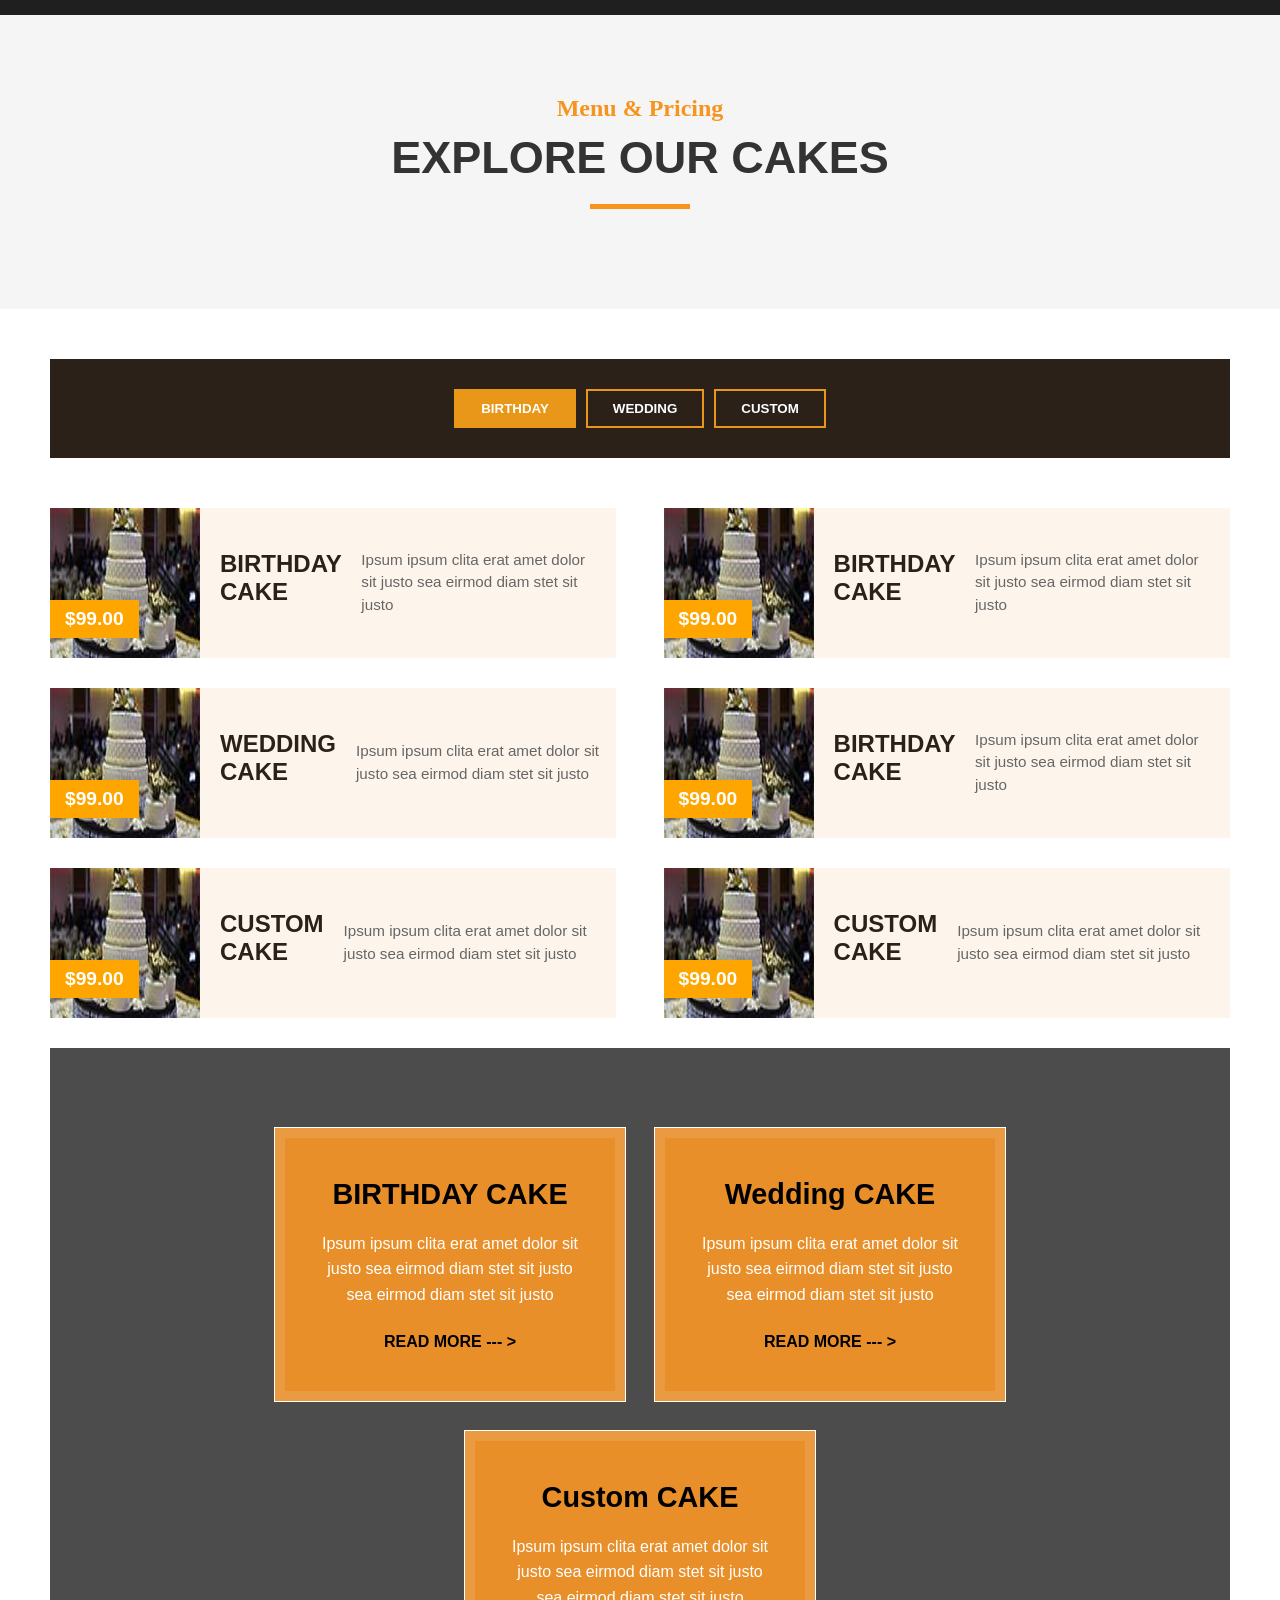
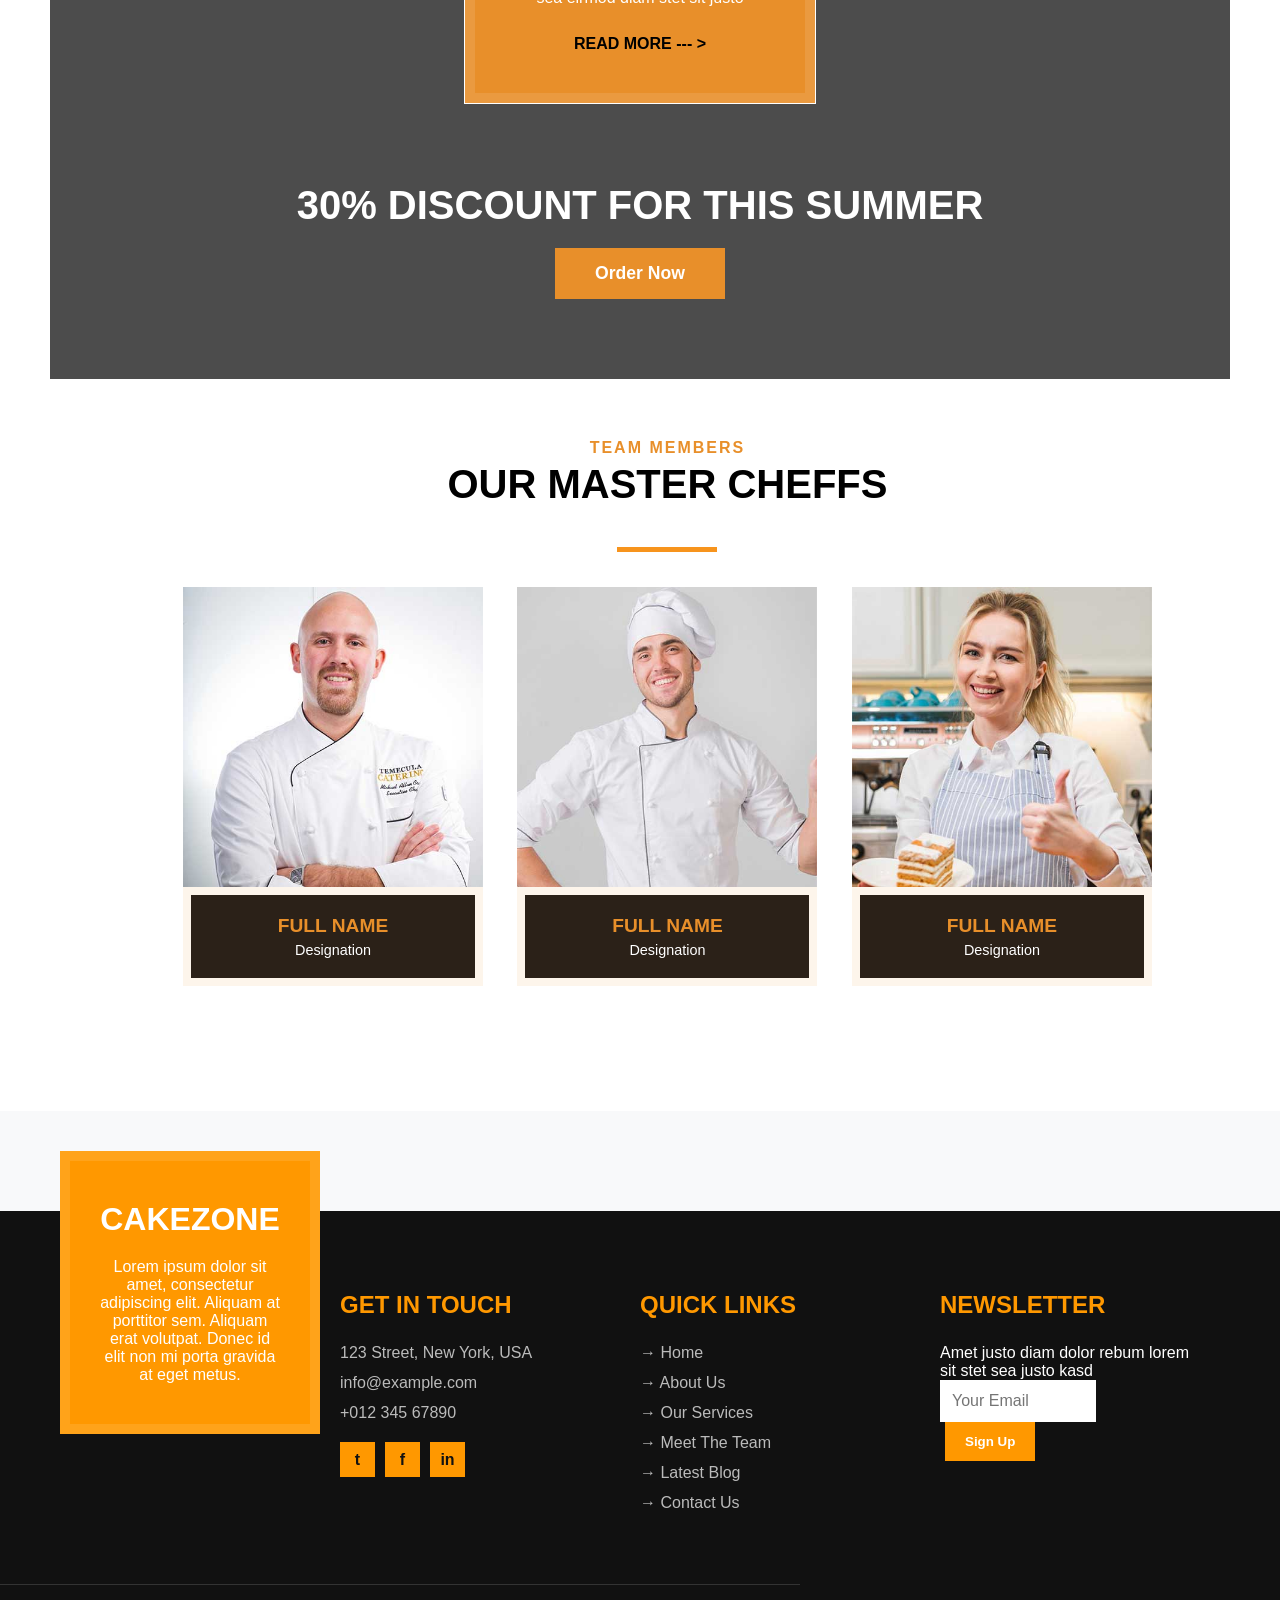
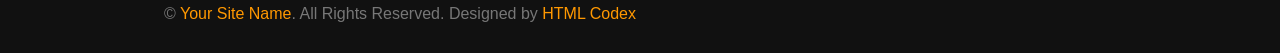
==== commit a9253afd: "updated code" ====
--- a/index.html
+++ b/index.html
@@ -250,7 +250,7 @@
         
             <div class="teamcheff">
             <div class="cheff">
-                <img src="chef3.jpg" alt="Chef">
+                <img src="cheff3.jpg" alt="Chef">
              <div class="social-overlay">
                         <a href="#"><i class="fab fa-twitter"></i></a>
                         <a href="#"><i class="fab fa-facebook-f"></i></a>
